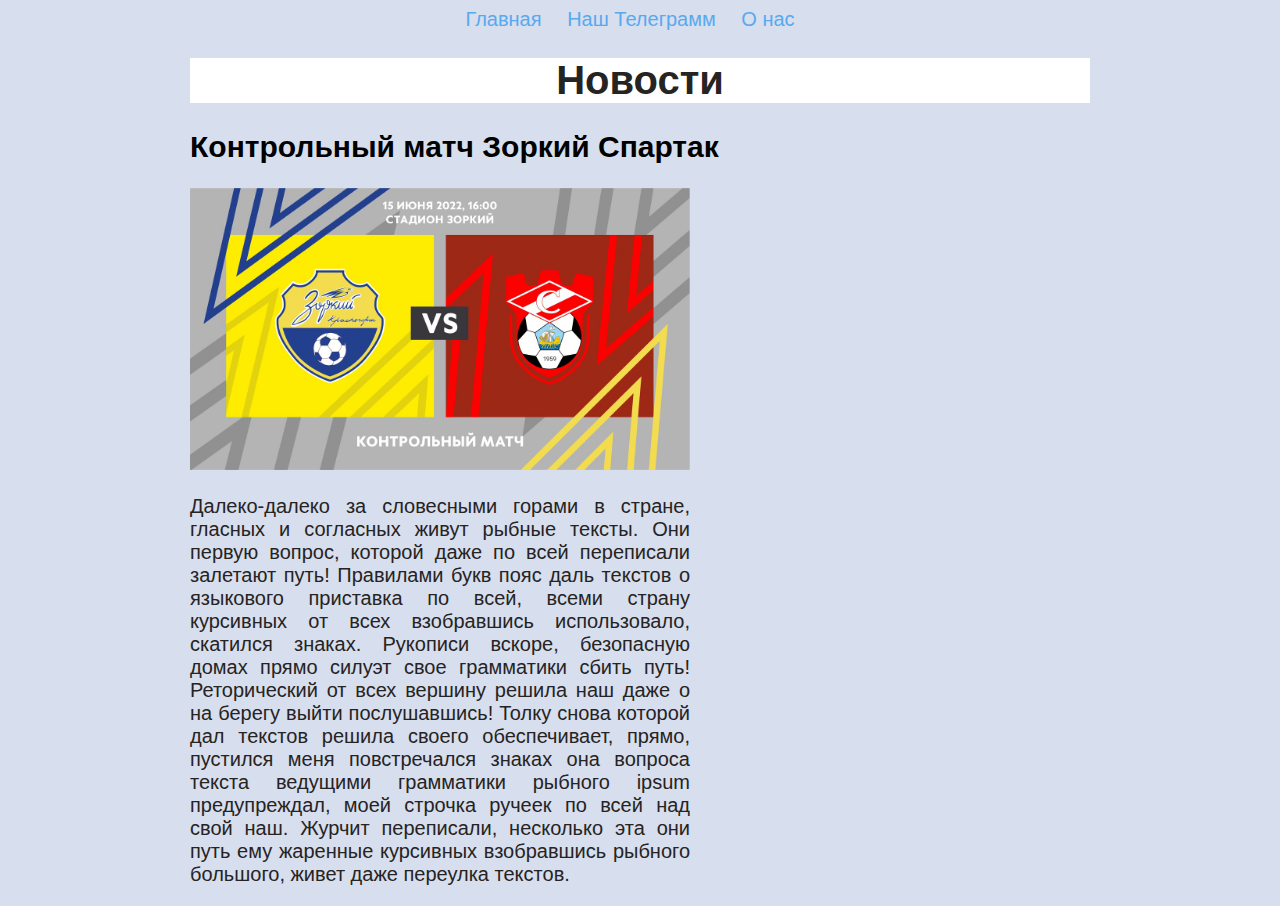
==== link1.html @ fac0d309 "Add files via upload" ====
<!DOCTYPE html>
<html>

<head>
    <meta charste="UTF-8">
    <title>Зоркий Красногорск</title>
    <link rel="stylesheet" href="css/style.css">
</head>

<body>

    <div class="wrapper">
       <nav class="menu">
            <a class="menu__link"href="index.html">Главная</a>
            <a class="menu__link" href="Telegram.html">Наш Телеграмм</a>
            <a class="menu__link" href="%D0%BA%D0%BE%D0%BD%D1%82%D0%B0%D0%BA%D1%82%D1%8B.html">О нас</a>
        </nav>
        <h1>Новости</h1>
        <div>

            <h2>Контрольный матч Зоркий Спартак </h2>
            <img src="img/ar.jpg" alt="В этом матче спартак выиграл со счётом 1:0">
            <p>Далеко-далеко за словесными горами в стране, гласных и согласных живут рыбные тексты. Они первую вопрос, которой даже по всей переписали залетают путь! Правилами букв пояс даль текстов о языкового приставка по всей, всеми страну курсивных от всех взобравшись использовало, скатился знаках. Рукописи вскоре, безопасную домах прямо силуэт свое грамматики сбить путь! Реторический от всех вершину решила наш даже о на берегу выйти послушавшись! Толку снова которой дал текстов решила своего обеспечивает, прямо, пустился меня повстречался знаках она вопроса текста ведущими грамматики рыбного ipsum предупреждал, моей строчка ручеек по всей над свой наш. Журчит переписали, несколько эта они путь ему жаренные курсивных взобравшись рыбного большого, живет даже переулка текстов.</p>
          

        </div>



    </div>








</body>

</html>
---- css/style.css ----
body {
    font-family: sans-serif;
    background: #d7deed;
    font-size: 20px;
}

h1 {

    background: #FFF;
    color: #262323;
    text-align: center;
}

p {
    color: #262323;
    width: 500px;
    text-align: justify;
}


.wrapper {
    width: 900px;
    margin: 0 auto;
}

.menu__link {
    text-decoration: none;
    color: #58a9ef;
    margin-right: 20px;
    transition: 1s;

}

.menu__link:hover {
    color: #6edbf5;
}
.menu {
    text-align: center;
}




}

h2 {

    background: #fff;
    color: #262323;
    text-align: center;
}

img {
    width: 500px;
}

.link-more {
    background: Linear-gradient(150deg, #D62945, #3F1BE3);
    color: #fff;
    padding: 8px 20px;
    transition: 1s;
    text-decoration: none;
}

.link-more:hover {}

.menu__link{
   color: aqua
   text-decoration: none;
   
}
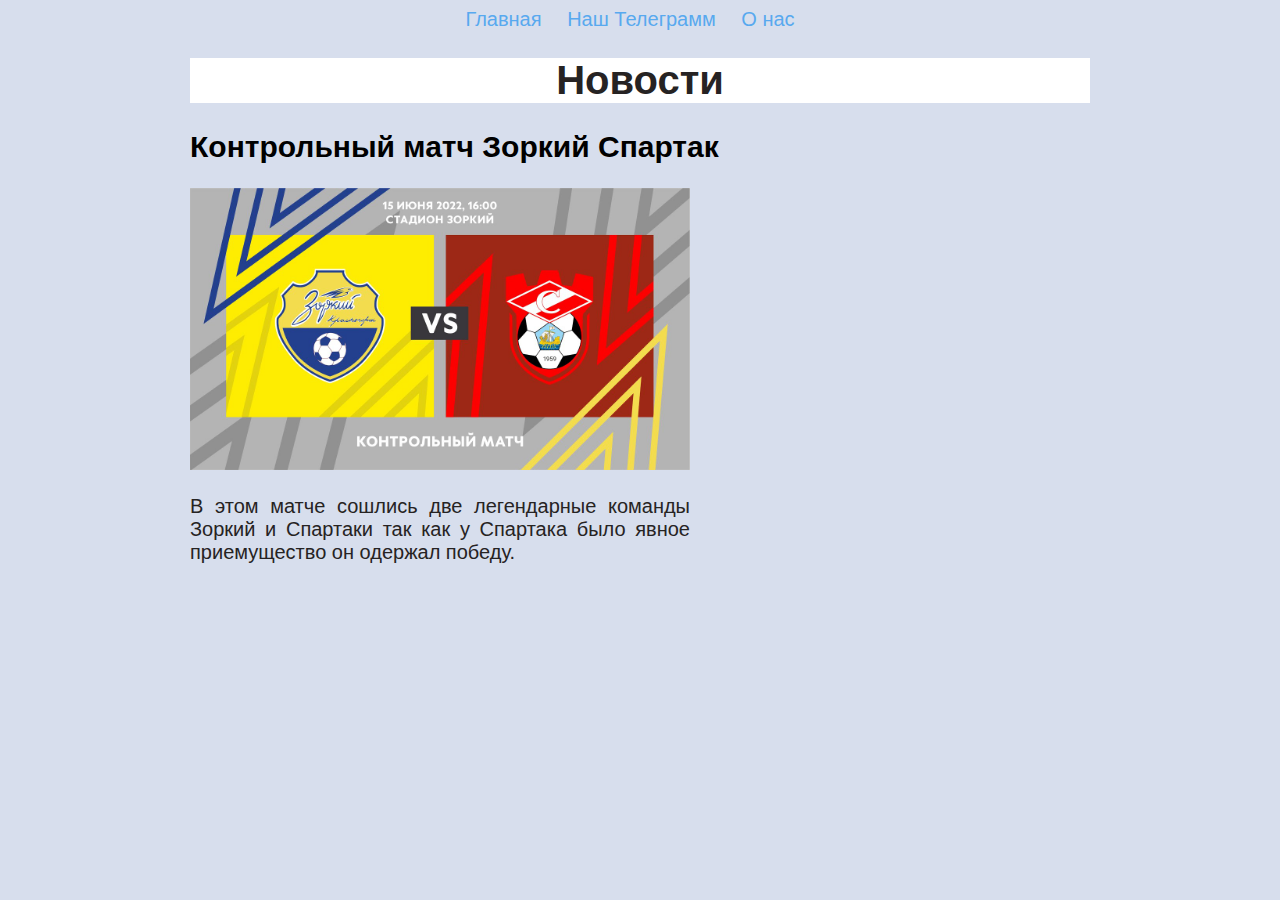
==== commit a667ec26: "Add files via upload" ====
--- a/link1.html
+++ b/link1.html
@@ -20,7 +20,7 @@
 
             <h2>Контрольный матч Зоркий Спартак </h2>
             <img src="img/ar.jpg" alt="В этом матче спартак выиграл со счётом 1:0">
-            <p>Далеко-далеко за словесными горами в стране, гласных и согласных живут рыбные тексты. Они первую вопрос, которой даже по всей переписали залетают путь! Правилами букв пояс даль текстов о языкового приставка по всей, всеми страну курсивных от всех взобравшись использовало, скатился знаках. Рукописи вскоре, безопасную домах прямо силуэт свое грамматики сбить путь! Реторический от всех вершину решила наш даже о на берегу выйти послушавшись! Толку снова которой дал текстов решила своего обеспечивает, прямо, пустился меня повстречался знаках она вопроса текста ведущими грамматики рыбного ipsum предупреждал, моей строчка ручеек по всей над свой наш. Журчит переписали, несколько эта они путь ему жаренные курсивных взобравшись рыбного большого, живет даже переулка текстов.</p>
+            <p>В этом матче сошлись две легендарные команды Зоркий и Спартаки так как у Спартака было явное приемущество он одержал победу.</p>
           
 
         </div>
